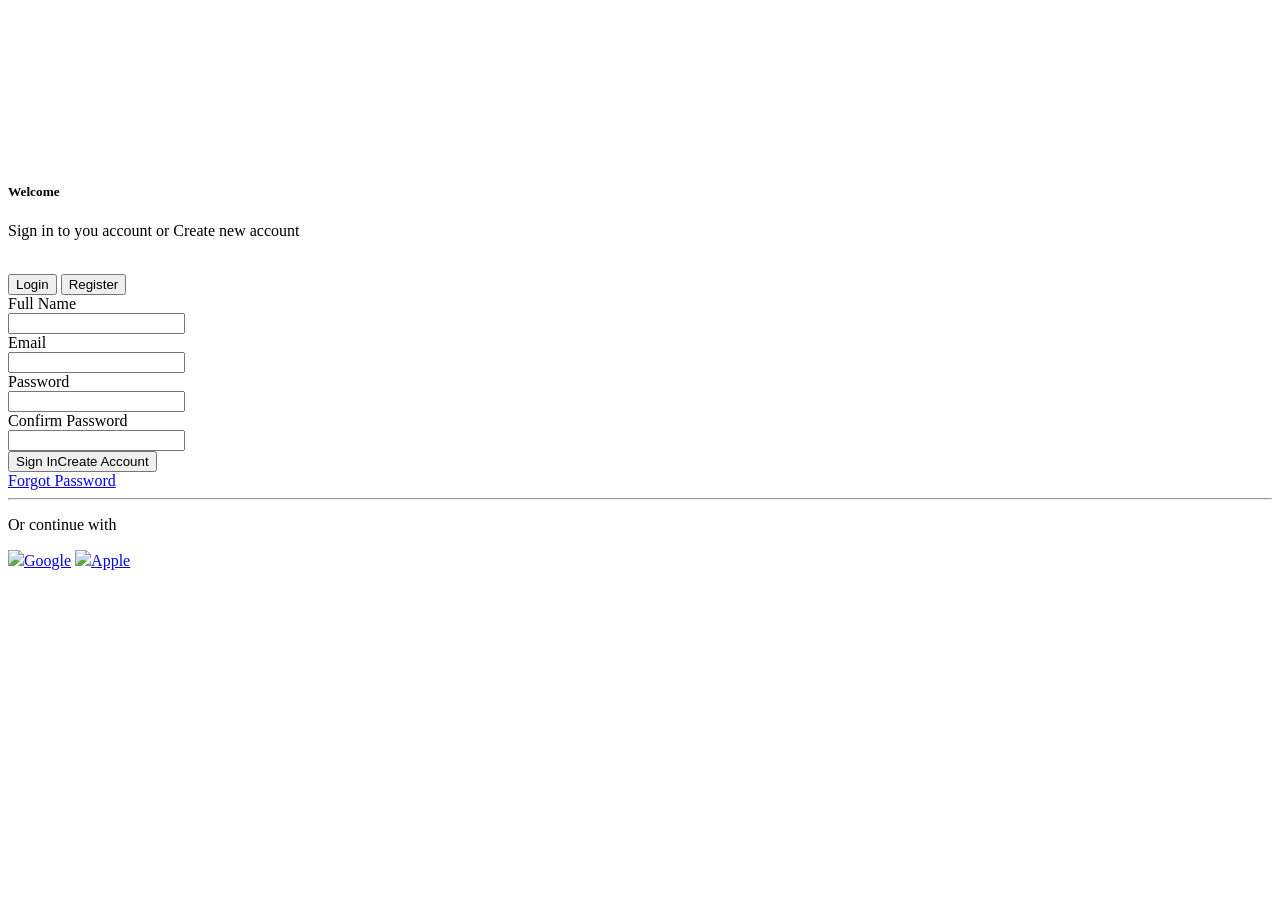
==== frontend/login.html @ 704be191 "Fix login assets casing" ====
<!DOCTYPE html>
<html>

<head>
  <meta name="charset" content="UTF-8">
  <meta name="viewport" content="width=device-width, scale=1.0">
  <title>Login</title>
  <link rel="stylesheet" href="/style.css" type="text/css">
</head>

<body>
  <video autoplay muted loop class="bg_video">
    <source src="asserts/14478075_1920_1080_30fps.mp4" type="video/mp4">
  </video>
  <div class="container">
    <div class="details">
      <h5>Welcome</h5>
      <p>Sign in to you account or Create new account</p>
    </div><br>
    <div class="button_options">
      <button>Login</button>
      <button>Register</button>
    </div>
    <div class="forem">
      <form method="post" action="#">
        <label for="username">Full Name</label><br />
        <input type="text" id="fullname" name="fullname"><br />
        <label for="mail">Email</label><br />
        <input type="email" id="mail" name="mail"><br />
        <label for="password">Password</label><br />
        <input type="password" id="pw" name="pw"><br />
        <label for="cpassword">Confirm Password</label><br />
        <input type="password" id="cpw" name="cpw"><br />
        <button type="submit">Sign In<span>Create Account</span></button>
      </form>
      <a href="#">Forgot Password</a>
      <hr>
      <p>Or continue with</p>
      <div class="login_options">
        <a href="#"><img src="https://upload.wikimedia.org/wikipedia/commons/c/c1/Google_%22G%22_logo.svg">Google</a>
        <a href="#"><img
            src="https://purepng.com/public/uploads/large/purepng.com-apple-logologobrand-logoiconslogos-251519938788qhgdl.png">Apple</a>
      </div>
    </div>
  </div>
</body>

</html>
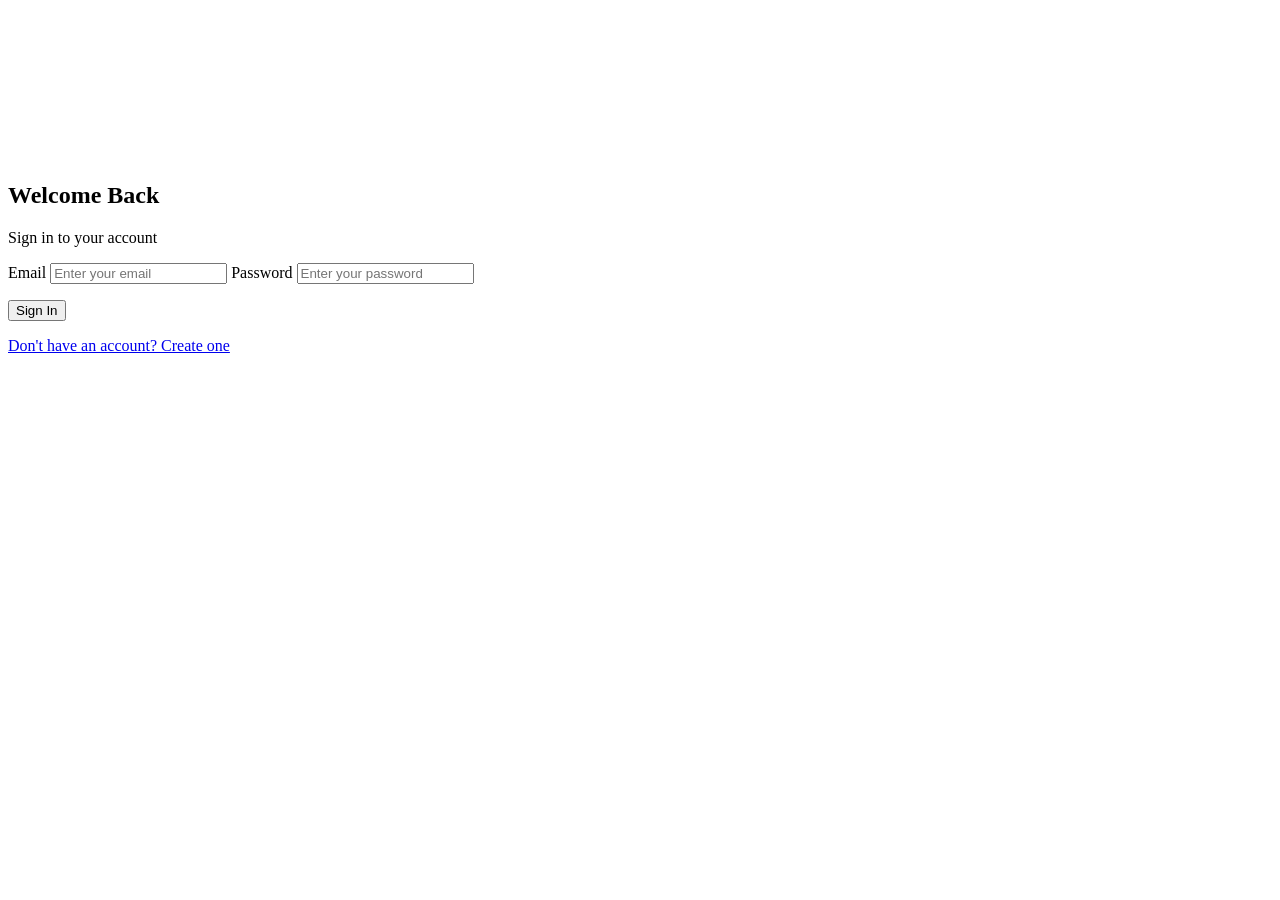
==== commit 2e72b16a: "update files" ====
--- a/frontend/login.html
+++ b/frontend/login.html
@@ -1,48 +1,80 @@
-<!DOCTYPE html>
-<html>
+<!doctype html>
+<html lang="en">
 
 <head>
-  <meta name="charset" content="UTF-8">
-  <meta name="viewport" content="width=device-width, scale=1.0">
+  <meta charset="UTF-8" />
+  <meta name="viewport" content="width=device-width, initial-scale=1.0" />
   <title>Login</title>
-  <link rel="stylesheet" href="/style.css" type="text/css">
+  <link rel="stylesheet" href="/style.css" />
 </head>
 
 <body>
-  <video autoplay muted loop class="bg_video">
-    <source src="asserts/14478075_1920_1080_30fps.mp4" type="video/mp4">
+  <video autoplay muted loop>
+    <source src="/asserts/14478075_1920_1080_30fps.mp4" type="video/mp4">
   </video>
-  <div class="container">
-    <div class="details">
-      <h5>Welcome</h5>
-      <p>Sign in to you account or Create new account</p>
-    </div><br>
-    <div class="button_options">
-      <button>Login</button>
-      <button>Register</button>
-    </div>
-    <div class="forem">
-      <form method="post" action="#">
-        <label for="username">Full Name</label><br />
-        <input type="text" id="fullname" name="fullname"><br />
-        <label for="mail">Email</label><br />
-        <input type="email" id="mail" name="mail"><br />
-        <label for="password">Password</label><br />
-        <input type="password" id="pw" name="pw"><br />
-        <label for="cpassword">Confirm Password</label><br />
-        <input type="password" id="cpw" name="cpw"><br />
-        <button type="submit">Sign In<span>Create Account</span></button>
+  <main class="auth-container">
+    <section class="auth-card">
+      <h1>Welcome Back</h1>
+      <p class="subtitle">Sign in to your account</p>
+
+      <form id="login-form" method="post" action="/login">
+        <label for="login-email">Email</label>
+        <input id="login-email" name="email" type="email" placeholder="Enter your email" required />
+
+        <label for="login-password">Password</label>
+        <input id="login-password" name="password" type="password" placeholder="Enter your password" required />
+
+        <p id="login-error" class="error-message hidden"></p>
+
+        <button type="submit" class="primary-btn">Sign In</button>
+
+        <p class="forgot-password">
+          <a href="/register">Don't have an account? Create one</a>
+        </p>
       </form>
-      <a href="#">Forgot Password</a>
-      <hr>
-      <p>Or continue with</p>
-      <div class="login_options">
-        <a href="#"><img src="https://upload.wikimedia.org/wikipedia/commons/c/c1/Google_%22G%22_logo.svg">Google</a>
-        <a href="#"><img
-            src="https://purepng.com/public/uploads/large/purepng.com-apple-logologobrand-logoiconslogos-251519938788qhgdl.png">Apple</a>
-      </div>
-    </div>
-  </div>
+    </section>
+  </main>
+  <script>
+    const form = document.getElementById('login-form');
+    const errEl = document.getElementById('login-error');
+
+    function showError(msg) {
+      errEl.textContent = msg;
+      errEl.classList.remove('hidden');
+    }
+
+    form.addEventListener('submit', async (e) => {
+      e.preventDefault();
+      const email = document.getElementById('login-email').value.trim();
+      const password = document.getElementById('login-password').value;
+
+      if (!email) { showError('Please enter your email.'); return; }
+      if (!/^[^\s@]+@[^\s@]+\.[^\s@]+$/.test(email)) { showError('Please enter a valid email.'); return; }
+      if (!password) { showError('Please enter your password.'); return; }
+
+      errEl.classList.add('hidden');
+      const submitBtn = form.querySelector('button[type="submit"]');
+      submitBtn.disabled = true;
+
+      try {
+        const res = await fetch('/login', {
+          method: 'POST',
+          headers: { 'Content-Type': 'application/json' },
+          body: JSON.stringify({ email, password })
+        });
+        const json = await res.json().catch(() => ({}));
+        if (res.ok) {
+          window.location.href = json.redirect || '/dashboard';
+        } else {
+          showError(json.error || 'Login failed. Check your credentials.');
+        }
+      } catch (err) {
+        showError('Unable to connect. Please try again later.');
+      } finally {
+        submitBtn.disabled = false;
+      }
+    });
+  </script>
 </body>
 
 </html>
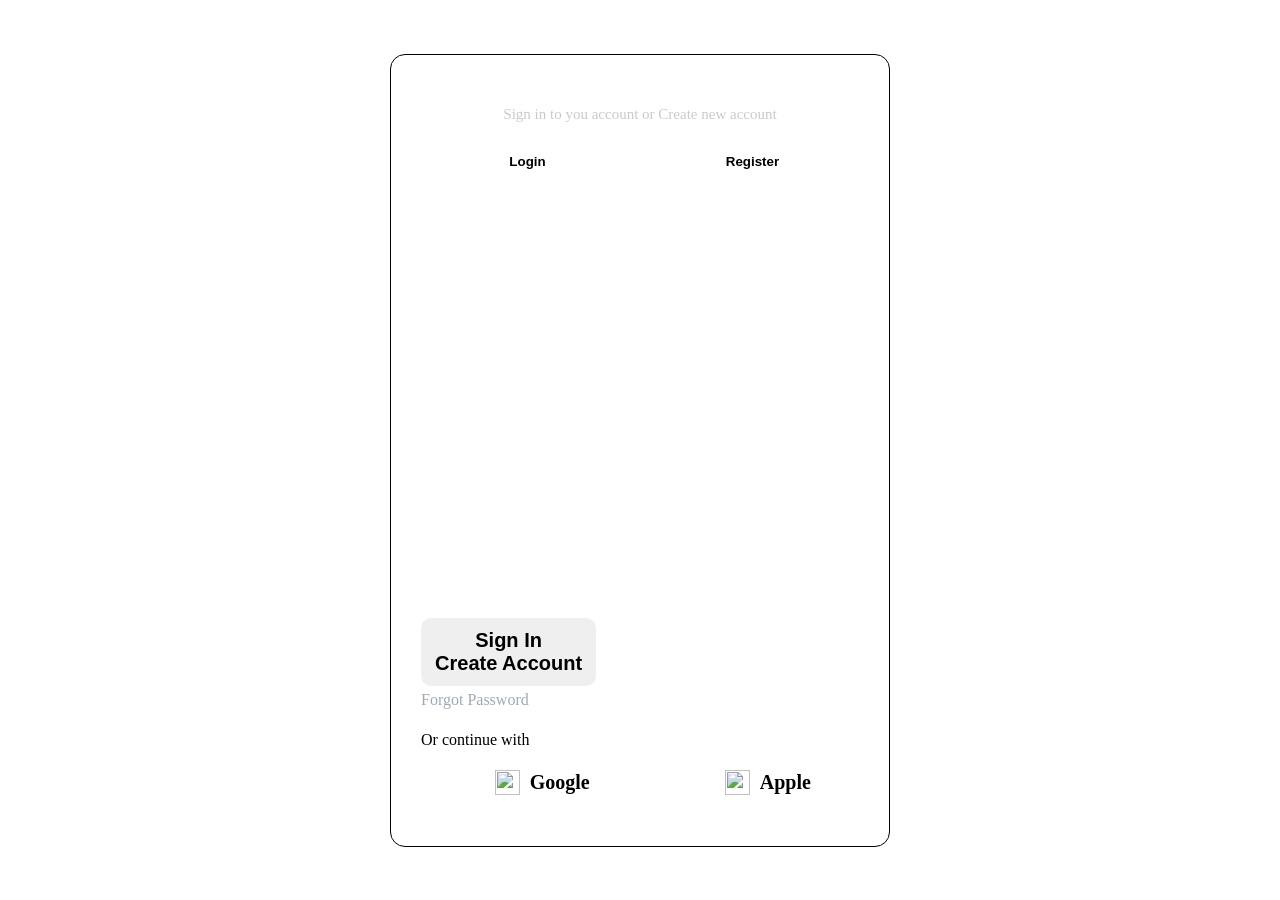
==== commit b60266b4: "update files" ====
--- a/frontend/login.html
+++ b/frontend/login.html
@@ -1,80 +1,48 @@
-<!doctype html>
-<html lang="en">
+<!DOCTYPE html>
+<html>
 
 <head>
-  <meta charset="UTF-8" />
-  <meta name="viewport" content="width=device-width, initial-scale=1.0" />
+  <meta name="charset" content="UTF-8">
+  <meta name="viewport" content="width=device-width, scale=1.0">
   <title>Login</title>
-  <link rel="stylesheet" href="/style.css" />
+  <link rel="stylesheet" href="Style.css" type="text/css">
 </head>
 
 <body>
-  <video autoplay muted loop>
-    <source src="/asserts/14478075_1920_1080_30fps.mp4" type="video/mp4">
+  <video autoplay muted loop class="bg_video">
+    <source src="asserts/14478075_1920_1080_30fps.mp4" type="video/mp4">
   </video>
-  <main class="auth-container">
-    <section class="auth-card">
-      <h1>Welcome Back</h1>
-      <p class="subtitle">Sign in to your account</p>
-
-      <form id="login-form" method="post" action="/login">
-        <label for="login-email">Email</label>
-        <input id="login-email" name="email" type="email" placeholder="Enter your email" required />
-
-        <label for="login-password">Password</label>
-        <input id="login-password" name="password" type="password" placeholder="Enter your password" required />
-
-        <p id="login-error" class="error-message hidden"></p>
-
-        <button type="submit" class="primary-btn">Sign In</button>
-
-        <p class="forgot-password">
-          <a href="/register">Don't have an account? Create one</a>
-        </p>
+  <div class="container">
+    <div class="details">
+      <h5>Welcome</h5>
+      <p>Sign in to you account or Create new account</p>
+    </div><br>
+    <div class="button_options">
+      <button>Login</button>
+      <button>Register</button>
+    </div>
+    <div class="forem">
+      <form method="post" action="#">
+        <label for="username">Full Name</label><br />
+        <input type="text" id="fullname" name="fullname"><br />
+        <label for="mail">Email</label><br />
+        <input type="email" id="mail" name="mail"><br />
+        <label for="password">Password</label><br />
+        <input type="password" id="pw" name="pw"><br />
+        <label for="cpassword">Confirm Password</label><br />
+        <input type="password" id="cpw" name="cpw"><br />
+        <button type="submit">Sign In<span>Create Account</span></button>
       </form>
-    </section>
-  </main>
-  <script>
-    const form = document.getElementById('login-form');
-    const errEl = document.getElementById('login-error');
-
-    function showError(msg) {
-      errEl.textContent = msg;
-      errEl.classList.remove('hidden');
-    }
-
-    form.addEventListener('submit', async (e) => {
-      e.preventDefault();
-      const email = document.getElementById('login-email').value.trim();
-      const password = document.getElementById('login-password').value;
-
-      if (!email) { showError('Please enter your email.'); return; }
-      if (!/^[^\s@]+@[^\s@]+\.[^\s@]+$/.test(email)) { showError('Please enter a valid email.'); return; }
-      if (!password) { showError('Please enter your password.'); return; }
-
-      errEl.classList.add('hidden');
-      const submitBtn = form.querySelector('button[type="submit"]');
-      submitBtn.disabled = true;
-
-      try {
-        const res = await fetch('/login', {
-          method: 'POST',
-          headers: { 'Content-Type': 'application/json' },
-          body: JSON.stringify({ email, password })
-        });
-        const json = await res.json().catch(() => ({}));
-        if (res.ok) {
-          window.location.href = json.redirect || '/dashboard';
-        } else {
-          showError(json.error || 'Login failed. Check your credentials.');
-        }
-      } catch (err) {
-        showError('Unable to connect. Please try again later.');
-      } finally {
-        submitBtn.disabled = false;
-      }
-    });
-  </script>
+      <a href="#">Forgot Password</a>
+      <hr>
+      <p>Or continue with</p>
+      <div class="login_options">
+        <a href="#"><img src="https://upload.wikimedia.org/wikipedia/commons/c/c1/Google_%22G%22_logo.svg">Google</a>
+        <a href="#"><img
+            src="https://purepng.com/public/uploads/large/purepng.com-apple-logologobrand-logoiconslogos-251519938788qhgdl.png">Apple</a>
+      </div>
+    </div>
+  </div>
 </body>
 
-</html>
+</html>
--- a/frontend/Style.css
+++ b/frontend/Style.css
@@ -0,0 +1,191 @@
+* {
+    padding: 0;
+    margin: 0;
+    box-sizing: border-box;
+}
+
+body {
+    display: flex;
+    justify-content: center;
+    align-items: center;
+    min-height: 100vh;
+}
+
+.bg_video {
+    position: fixed;
+    top: 0;
+    left: 0;
+    width: 100%;
+    height: 100%;
+    object-fit: cover;
+    z-index: -2;
+}
+
+.container {
+    display: block;
+    width: 100%;
+    max-width: 500px;
+    padding: 20px;
+    border: 1px solid #000000;
+    border-radius: 15px;
+    background-color: rgba(255, 255, 255, 0.15);
+    backdrop-filter: blur(20px);
+}
+
+.container * {
+    display: block;
+}
+
+.details {
+    text-align: center;
+}
+
+.details h5 {
+    font-size: 25px;
+    color: #ffffff;
+}
+
+.details p {
+    font-size: 15px;
+    padding: 3px 0;
+    color: #cacaca;
+}
+
+.button_options {
+    display: flex;
+    justify-content: center;
+    padding: 3px;
+    border: 1px solid transparent;
+    border-radius: 20px;
+    background-color: rgba(255, 255, 255, 0.50);
+}
+
+.button_options button {
+    padding: 5px 20px;
+    background-color: #ffffff;
+    border: 1px solid transparent;
+    border-radius: 20px;
+    width: 100%;
+    font-weight: bold;
+}
+
+.forem {
+    padding: 10px;
+}
+
+.forem label {
+    font-size: 20px;
+    padding: 0px;
+    color: #ffffff;
+}
+
+.forem input {
+    width: 100%;
+    padding: 10px;
+    margin: 5px 0;
+    border: 1px solid transparent;
+    border-radius: 10px;
+}
+
+.forem input:focus {
+    outline: none;
+}
+
+.forem button {
+    width: 40%;
+    padding: 10px;
+    margin: 5px 0;
+    border: 1px solid transparent;
+    border-radius: 10px;
+    font-size: 20px;
+    font-weight: bold;
+    color: #000000;
+    cursor: pointer;
+    transition: all 0.3s ease;
+
+}
+
+.forem button:hover {
+    background-color: #000000;
+    color: #ffffff;
+}
+
+.forem button span {
+    font-size: 20px;
+    font-weight: bold;
+    color: #000000;
+}
+
+.forem a {
+    font-size: 16px;
+    padding: 0px;
+    color: #a0a9b3;
+    text-decoration: none;
+    align-items: center;
+    justify-content: center;
+}
+
+.forem hr {
+    border: 1.5px solid #ffffff;
+    margin: 10px 0;
+}
+
+.login_options {
+    display: flex;
+    justify-content: center;
+    padding: 3px;
+    border: 1px solid transparent;
+    border-radius: 20px;
+}
+
+.login_options a {
+    font-size: 20px;
+    padding: 0px;
+    color: #ffffff;
+    text-decoration: none;
+    align-items: center;
+    justify-content: center;
+}
+
+.login_options {
+    display: flex;
+    justify-content: center;
+    gap: 15px;
+    background-color: transparent;
+    padding: 10px 0;
+}
+
+.login_options a {
+    display: flex;
+    align-items: center;
+    justify-content: center;
+    text-align: center;
+    background-color: #ffffff;
+    color: #000000;
+    padding: 10px 20px;
+    border-radius: 30px;
+    text-decoration: none;
+    font-weight: bold;
+    width: 100%;
+    transition: transform 0.2s ease;
+}
+
+.login_options a img {
+    width: 25px;
+    height: 25px;
+    margin: 0 10px 0 0;
+}
+
+.login_options a:hover {
+    transform: scale(1.02);
+}
+
+.login_options a::before {
+    content: "";
+    width: 20px;
+    height: 20px;
+    margin-right: 10px;
+    background-size: contain;
+    background-repeat: no-repeat;
+    background-position: center;
+}
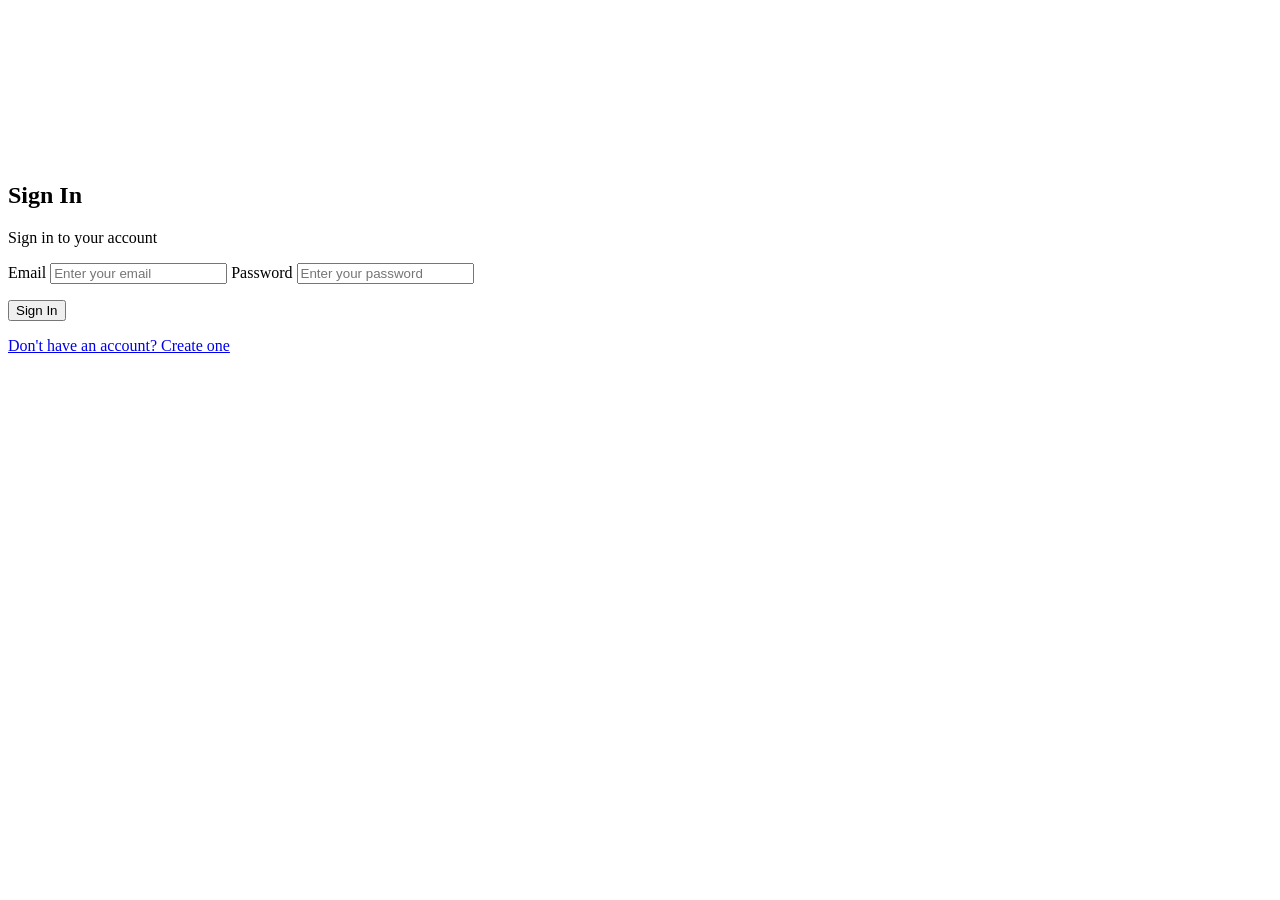
==== commit d8be115e: "Bug Fixing" ====
--- a/frontend/login.html
+++ b/frontend/login.html
@@ -1,48 +1,81 @@
 <!DOCTYPE html>
-<html>
+<html lang="en">
 
 <head>
-  <meta name="charset" content="UTF-8">
-  <meta name="viewport" content="width=device-width, scale=1.0">
+  <meta charset="UTF-8" />
+  <meta name="viewport" content="width=device-width, initial-scale=1.0" />
   <title>Login</title>
-  <link rel="stylesheet" href="Style.css" type="text/css">
+  <link rel="stylesheet" href="/style.css" />
 </head>
 
 <body>
-  <video autoplay muted loop class="bg_video">
-    <source src="asserts/14478075_1920_1080_30fps.mp4" type="video/mp4">
+  <video autoplay muted loop>
+    <source src="/asserts/14478075_1920_1080_30fps.mp4" type="video/mp4" />
   </video>
-  <div class="container">
-    <div class="details">
-      <h5>Welcome</h5>
-      <p>Sign in to you account or Create new account</p>
-    </div><br>
-    <div class="button_options">
-      <button>Login</button>
-      <button>Register</button>
-    </div>
-    <div class="forem">
-      <form method="post" action="#">
-        <label for="username">Full Name</label><br />
-        <input type="text" id="fullname" name="fullname"><br />
-        <label for="mail">Email</label><br />
-        <input type="email" id="mail" name="mail"><br />
-        <label for="password">Password</label><br />
-        <input type="password" id="pw" name="pw"><br />
-        <label for="cpassword">Confirm Password</label><br />
-        <input type="password" id="cpw" name="cpw"><br />
-        <button type="submit">Sign In<span>Create Account</span></button>
+  <main class="auth-container">
+    <section class="auth-card">
+      <h1>Sign In</h1>
+      <p class="subtitle">Sign in to your account</p>
+
+      <form id="login-form">
+        <label for="login-email">Email</label>
+        <input id="login-email" type="email" placeholder="Enter your email" required />
+
+        <label for="login-password">Password</label>
+        <input id="login-password" type="password" placeholder="Enter your password" required />
+
+        <p id="login-error" class="error-message hidden"></p>
+
+        <button type="submit" class="primary-btn">Sign In</button>
+
+        <p class="forgot-password">
+          <a href="/register">Don't have an account? Create one</a>
+        </p>
       </form>
-      <a href="#">Forgot Password</a>
-      <hr>
-      <p>Or continue with</p>
-      <div class="login_options">
-        <a href="#"><img src="https://upload.wikimedia.org/wikipedia/commons/c/c1/Google_%22G%22_logo.svg">Google</a>
-        <a href="#"><img
-            src="https://purepng.com/public/uploads/large/purepng.com-apple-logologobrand-logoiconslogos-251519938788qhgdl.png">Apple</a>
-      </div>
-    </div>
-  </div>
+    </section>
+  </main>
+  <script>
+    const form = document.getElementById('login-form');
+    const errEl = document.getElementById('login-error');
+
+    function showError(msg) {
+      errEl.textContent = msg;
+      errEl.classList.remove('hidden');
+    }
+
+    form.addEventListener('submit', async (e) => {
+      e.preventDefault();
+      const email = document.getElementById('login-email').value.trim();
+      const password = document.getElementById('login-password').value;
+
+      if (!email) { showError('Please enter your email.'); return; }
+      if (!/^[^\s@]+@[^\s@]+\.[^\s@]+$/.test(email)) { showError('Please enter a valid email.'); return; }
+      if (!password) { showError('Please enter your password.'); return; }
+
+      errEl.classList.add('hidden');
+      const submitBtn = form.querySelector('button[type="submit"]');
+      submitBtn.disabled = true;
+
+      try {
+        const res = await fetch('/login', {
+          method: 'POST',
+          headers: { 'Content-Type': 'application/json' },
+          body: JSON.stringify({ email, password })
+        });
+        const json = await res.json().catch(() => ({}));
+        if (res.ok && json.token) {
+          localStorage.setItem('token', json.token);
+          window.location.href = '/';
+        } else {
+          showError(json.error || 'Sign in failed.');
+        }
+      } catch (err) {
+        showError('Unable to connect. Please try again later.');
+      } finally {
+        submitBtn.disabled = false;
+      }
+    });
+  </script>
 </body>
 
-</html>+</html>
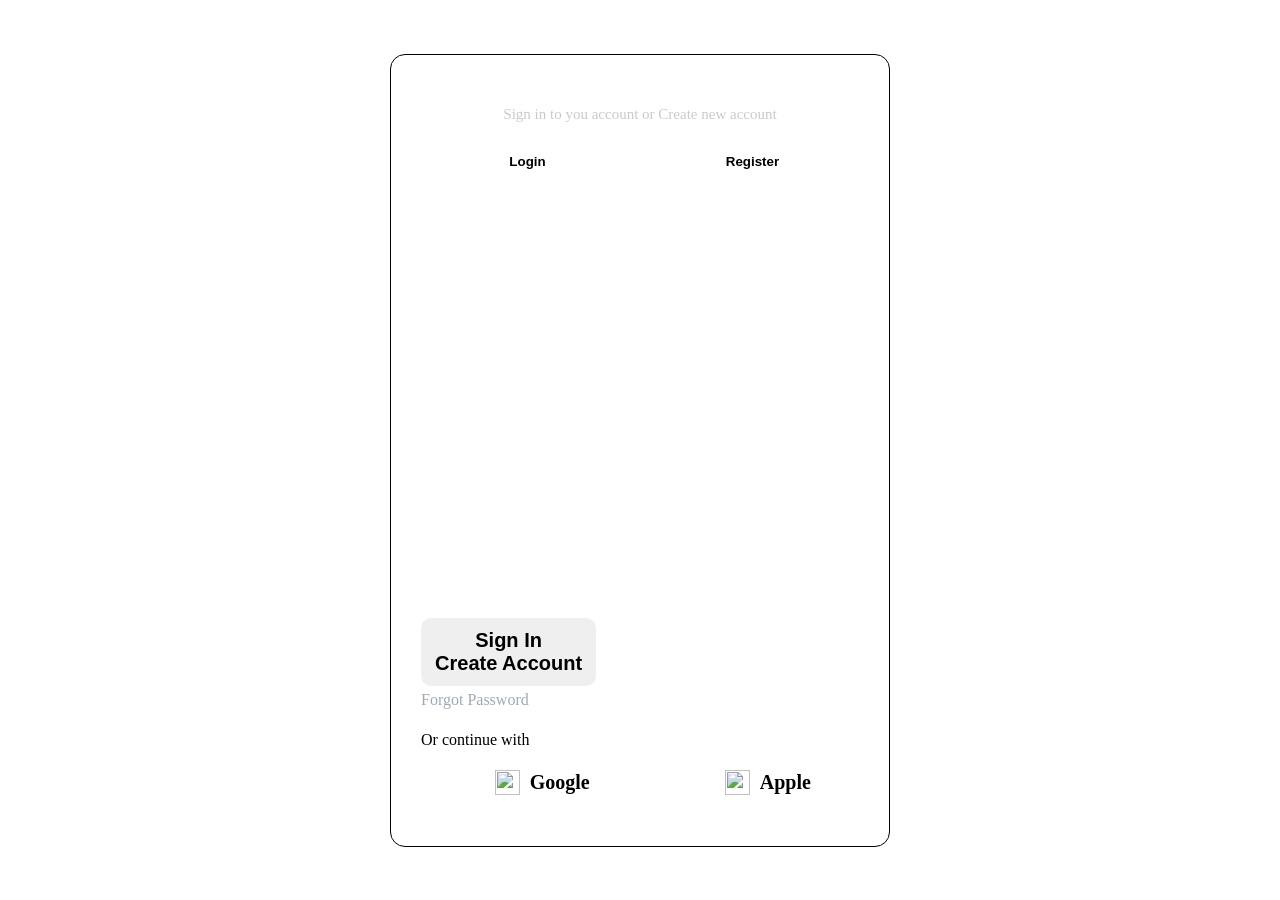
==== commit b52b427d: "update files" ====
--- a/frontend/login.html
+++ b/frontend/login.html
@@ -1,81 +1,48 @@
 <!DOCTYPE html>
-<html lang="en">
+<html>
 
 <head>
-  <meta charset="UTF-8" />
-  <meta name="viewport" content="width=device-width, initial-scale=1.0" />
+  <meta name="charset" content="UTF-8">
+  <meta name="viewport" content="width=device-width, scale=1.0">
   <title>Login</title>
-  <link rel="stylesheet" href="/style.css" />
+  <link rel="stylesheet" href="Style.css" type="text/css">
 </head>
 
 <body>
-  <video autoplay muted loop>
-    <source src="/asserts/14478075_1920_1080_30fps.mp4" type="video/mp4" />
+  <video autoplay muted loop class="bg_video">
+    <source src="asserts/14478075_1920_1080_30fps.mp4" type="video/mp4">
   </video>
-  <main class="auth-container">
-    <section class="auth-card">
-      <h1>Sign In</h1>
-      <p class="subtitle">Sign in to your account</p>
-
-      <form id="login-form">
-        <label for="login-email">Email</label>
-        <input id="login-email" type="email" placeholder="Enter your email" required />
-
-        <label for="login-password">Password</label>
-        <input id="login-password" type="password" placeholder="Enter your password" required />
-
-        <p id="login-error" class="error-message hidden"></p>
-
-        <button type="submit" class="primary-btn">Sign In</button>
-
-        <p class="forgot-password">
-          <a href="/register">Don't have an account? Create one</a>
-        </p>
+  <div class="container">
+    <div class="details">
+      <h5>Welcome</h5>
+      <p>Sign in to you account or Create new account</p>
+    </div><br>
+    <div class="button_options">
+      <button>Login</button>
+      <button>Register</button>
+    </div>
+    <div class="forem">
+      <form method="post" action="#">
+        <label for="username">Full Name</label><br />
+        <input type="text" id="fullname" name="fullname"><br />
+        <label for="mail">Email</label><br />
+        <input type="email" id="mail" name="mail"><br />
+        <label for="password">Password</label><br />
+        <input type="password" id="pw" name="pw"><br />
+        <label for="cpassword">Confirm Password</label><br />
+        <input type="password" id="cpw" name="cpw"><br />
+        <button type="submit">Sign In<span>Create Account</span></button>
       </form>
-    </section>
-  </main>
-  <script>
-    const form = document.getElementById('login-form');
-    const errEl = document.getElementById('login-error');
-
-    function showError(msg) {
-      errEl.textContent = msg;
-      errEl.classList.remove('hidden');
-    }
-
-    form.addEventListener('submit', async (e) => {
-      e.preventDefault();
-      const email = document.getElementById('login-email').value.trim();
-      const password = document.getElementById('login-password').value;
-
-      if (!email) { showError('Please enter your email.'); return; }
-      if (!/^[^\s@]+@[^\s@]+\.[^\s@]+$/.test(email)) { showError('Please enter a valid email.'); return; }
-      if (!password) { showError('Please enter your password.'); return; }
-
-      errEl.classList.add('hidden');
-      const submitBtn = form.querySelector('button[type="submit"]');
-      submitBtn.disabled = true;
-
-      try {
-        const res = await fetch('/login', {
-          method: 'POST',
-          headers: { 'Content-Type': 'application/json' },
-          body: JSON.stringify({ email, password })
-        });
-        const json = await res.json().catch(() => ({}));
-        if (res.ok && json.token) {
-          localStorage.setItem('token', json.token);
-          window.location.href = '/';
-        } else {
-          showError(json.error || 'Sign in failed.');
-        }
-      } catch (err) {
-        showError('Unable to connect. Please try again later.');
-      } finally {
-        submitBtn.disabled = false;
-      }
-    });
-  </script>
+      <a href="#">Forgot Password</a>
+      <hr>
+      <p>Or continue with</p>
+      <div class="login_options">
+        <a href="#"><img src="https://upload.wikimedia.org/wikipedia/commons/c/c1/Google_%22G%22_logo.svg">Google</a>
+        <a href="#"><img
+            src="https://purepng.com/public/uploads/large/purepng.com-apple-logologobrand-logoiconslogos-251519938788qhgdl.png">Apple</a>
+      </div>
+    </div>
+  </div>
 </body>
 
-</html>
+</html>
--- a/frontend/Style.css
+++ b/frontend/Style.css
@@ -0,0 +1,191 @@
+* {
+    padding: 0;
+    margin: 0;
+    box-sizing: border-box;
+}
+
+body {
+    display: flex;
+    justify-content: center;
+    align-items: center;
+    min-height: 100vh;
+}
+
+.bg_video {
+    position: fixed;
+    top: 0;
+    left: 0;
+    width: 100%;
+    height: 100%;
+    object-fit: cover;
+    z-index: -2;
+}
+
+.container {
+    display: block;
+    width: 100%;
+    max-width: 500px;
+    padding: 20px;
+    border: 1px solid #000000;
+    border-radius: 15px;
+    background-color: rgba(255, 255, 255, 0.15);
+    backdrop-filter: blur(20px);
+}
+
+.container * {
+    display: block;
+}
+
+.details {
+    text-align: center;
+}
+
+.details h5 {
+    font-size: 25px;
+    color: #ffffff;
+}
+
+.details p {
+    font-size: 15px;
+    padding: 3px 0;
+    color: #cacaca;
+}
+
+.button_options {
+    display: flex;
+    justify-content: center;
+    padding: 3px;
+    border: 1px solid transparent;
+    border-radius: 20px;
+    background-color: rgba(255, 255, 255, 0.50);
+}
+
+.button_options button {
+    padding: 5px 20px;
+    background-color: #ffffff;
+    border: 1px solid transparent;
+    border-radius: 20px;
+    width: 100%;
+    font-weight: bold;
+}
+
+.forem {
+    padding: 10px;
+}
+
+.forem label {
+    font-size: 20px;
+    padding: 0px;
+    color: #ffffff;
+}
+
+.forem input {
+    width: 100%;
+    padding: 10px;
+    margin: 5px 0;
+    border: 1px solid transparent;
+    border-radius: 10px;
+}
+
+.forem input:focus {
+    outline: none;
+}
+
+.forem button {
+    width: 40%;
+    padding: 10px;
+    margin: 5px 0;
+    border: 1px solid transparent;
+    border-radius: 10px;
+    font-size: 20px;
+    font-weight: bold;
+    color: #000000;
+    cursor: pointer;
+    transition: all 0.3s ease;
+
+}
+
+.forem button:hover {
+    background-color: #000000;
+    color: #ffffff;
+}
+
+.forem button span {
+    font-size: 20px;
+    font-weight: bold;
+    color: #000000;
+}
+
+.forem a {
+    font-size: 16px;
+    padding: 0px;
+    color: #a0a9b3;
+    text-decoration: none;
+    align-items: center;
+    justify-content: center;
+}
+
+.forem hr {
+    border: 1.5px solid #ffffff;
+    margin: 10px 0;
+}
+
+.login_options {
+    display: flex;
+    justify-content: center;
+    padding: 3px;
+    border: 1px solid transparent;
+    border-radius: 20px;
+}
+
+.login_options a {
+    font-size: 20px;
+    padding: 0px;
+    color: #ffffff;
+    text-decoration: none;
+    align-items: center;
+    justify-content: center;
+}
+
+.login_options {
+    display: flex;
+    justify-content: center;
+    gap: 15px;
+    background-color: transparent;
+    padding: 10px 0;
+}
+
+.login_options a {
+    display: flex;
+    align-items: center;
+    justify-content: center;
+    text-align: center;
+    background-color: #ffffff;
+    color: #000000;
+    padding: 10px 20px;
+    border-radius: 30px;
+    text-decoration: none;
+    font-weight: bold;
+    width: 100%;
+    transition: transform 0.2s ease;
+}
+
+.login_options a img {
+    width: 25px;
+    height: 25px;
+    margin: 0 10px 0 0;
+}
+
+.login_options a:hover {
+    transform: scale(1.02);
+}
+
+.login_options a::before {
+    content: "";
+    width: 20px;
+    height: 20px;
+    margin-right: 10px;
+    background-size: contain;
+    background-repeat: no-repeat;
+    background-position: center;
+}
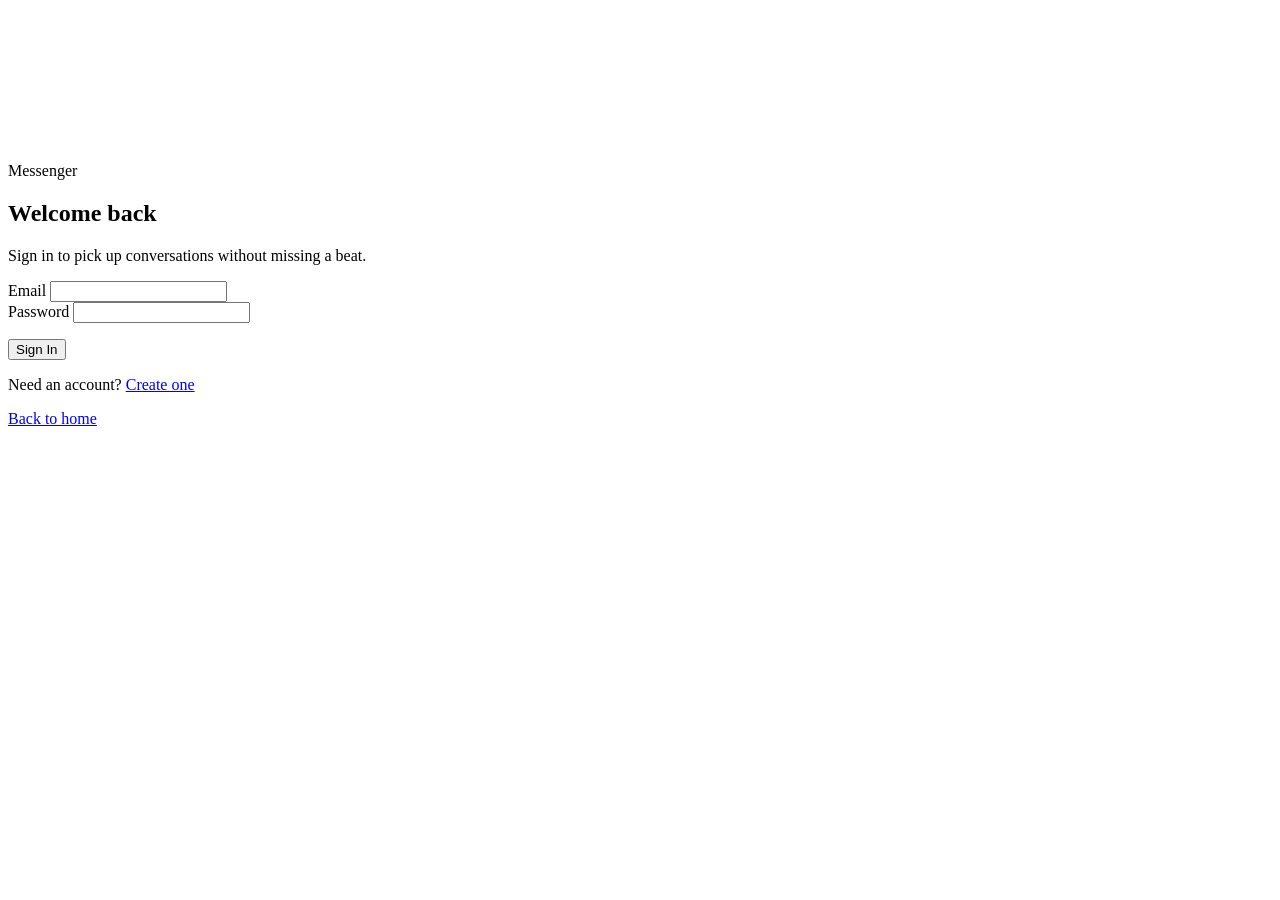
==== commit a8636897: "Fix backend routing and UI issues" ====
--- a/frontend/login.html
+++ b/frontend/login.html
@@ -1,48 +1,88 @@
-<!DOCTYPE html>
-<html>
+<!doctype html>
+<html lang="en">
 
 <head>
-  <meta name="charset" content="UTF-8">
-  <meta name="viewport" content="width=device-width, scale=1.0">
-  <title>Login</title>
-  <link rel="stylesheet" href="Style.css" type="text/css">
+  <meta charset="UTF-8" />
+  <meta name="viewport" content="width=device-width, initial-scale=1.0" />
+  <title>Login | Messenger</title>
+  <link rel="stylesheet" href="/style.css" />
 </head>
 
 <body>
-  <video autoplay muted loop class="bg_video">
-    <source src="asserts/14478075_1920_1080_30fps.mp4" type="video/mp4">
+  <video autoplay muted loop class="bg-video">
+    <source src="/asserts/14478075_1920_1080_30fps.mp4" type="video/mp4">
   </video>
-  <div class="container">
-    <div class="details">
-      <h5>Welcome</h5>
-      <p>Sign in to you account or Create new account</p>
-    </div><br>
-    <div class="button_options">
-      <button>Login</button>
-      <button>Register</button>
-    </div>
-    <div class="forem">
-      <form method="post" action="#">
-        <label for="username">Full Name</label><br />
-        <input type="text" id="fullname" name="fullname"><br />
-        <label for="mail">Email</label><br />
-        <input type="email" id="mail" name="mail"><br />
-        <label for="password">Password</label><br />
-        <input type="password" id="pw" name="pw"><br />
-        <label for="cpassword">Confirm Password</label><br />
-        <input type="password" id="cpw" name="cpw"><br />
-        <button type="submit">Sign In<span>Create Account</span></button>
+
+  <main class="auth-container">
+    <section class="auth-card">
+      <span class="eyebrow">Messenger</span>
+      <h1>Welcome back</h1>
+      <p class="subtitle">Sign in to pick up conversations without missing a beat.</p>
+
+      <form id="login-form">
+        <div>
+          <label for="login-email">Email</label>
+          <input id="login-email" type="email" autocomplete="email" required />
+        </div>
+
+        <div>
+          <label for="login-password">Password</label>
+          <input id="login-password" type="password" autocomplete="current-password" required />
+        </div>
+
+        <p id="login-error" class="error-message hidden"></p>
+
+        <button type="submit" class="primary-btn">Sign In</button>
       </form>
-      <a href="#">Forgot Password</a>
-      <hr>
-      <p>Or continue with</p>
-      <div class="login_options">
-        <a href="#"><img src="https://upload.wikimedia.org/wikipedia/commons/c/c1/Google_%22G%22_logo.svg">Google</a>
-        <a href="#"><img
-            src="https://purepng.com/public/uploads/large/purepng.com-apple-logologobrand-logoiconslogos-251519938788qhgdl.png">Apple</a>
-      </div>
-    </div>
-  </div>
+
+      <p class="muted-action">Need an account? <a href="/register">Create one</a></p>
+      <p class="muted-action"><a href="/">Back to home</a></p>
+    </section>
+  </main>
+
+  <script>
+    const form = document.getElementById('login-form');
+    const errEl = document.getElementById('login-error');
+    const btn = form.querySelector('button');
+
+    function showError(msg) {
+      errEl.textContent = msg;
+      errEl.classList.remove('hidden');
+    }
+
+    form.addEventListener('submit', async (e) => {
+      e.preventDefault();
+      errEl.classList.add('hidden');
+      btn.disabled = true;
+      btn.textContent = 'Signing in...';
+
+      const email = document.getElementById('login-email').value.trim();
+      const password = document.getElementById('login-password').value;
+
+      try {
+        const res = await fetch('/login', {
+          method: 'POST',
+          headers: { 'Content-Type': 'application/json' },
+          body: JSON.stringify({ email, password })
+        });
+        const data = await res.json().catch(() => ({}));
+
+        if (!res.ok) {
+          showError(data.error || 'Unable to sign in. Check your details and try again.');
+        } else {
+          localStorage.setItem('token', data.token);
+          localStorage.setItem('username', data.username || '');
+          localStorage.setItem('email', data.email || email);
+          window.location.href = '/';
+        }
+      } catch (err) {
+        showError('Cannot reach the server right now. Please try again.');
+      } finally {
+        btn.disabled = false;
+        btn.textContent = 'Sign In';
+      }
+    });
+  </script>
 </body>
 
-</html>+</html>
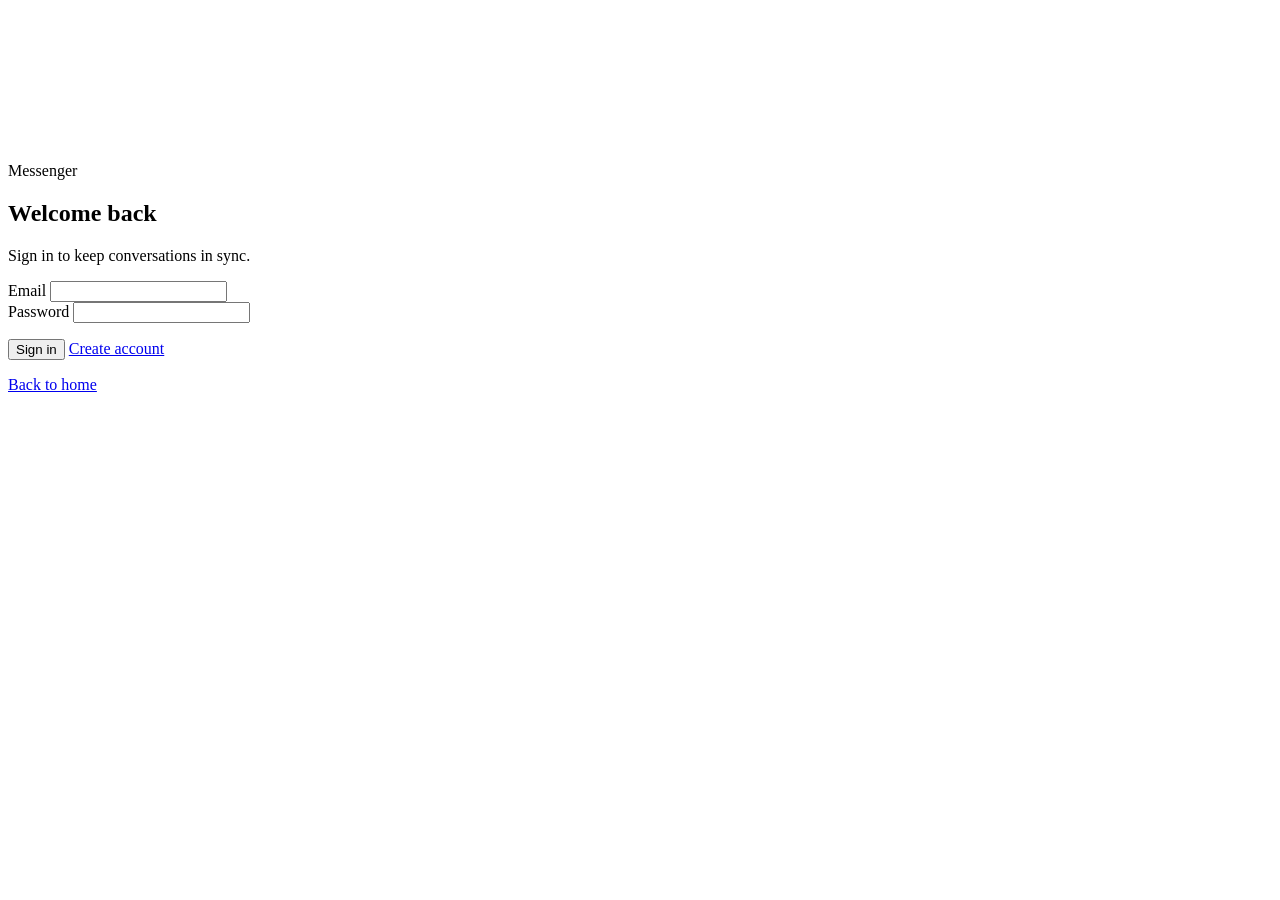
==== commit f5a3a5ae: "Rebuild and change whole code base" ====
--- a/frontend/login.html
+++ b/frontend/login.html
@@ -4,7 +4,7 @@
 <head>
   <meta charset="UTF-8" />
   <meta name="viewport" content="width=device-width, initial-scale=1.0" />
-  <title>Login | Messenger</title>
+  <title>Sign in | Messenger</title>
   <link rel="stylesheet" href="/style.css" />
 </head>
 
@@ -17,47 +17,52 @@
     <section class="auth-card">
       <span class="eyebrow">Messenger</span>
       <h1>Welcome back</h1>
-      <p class="subtitle">Sign in to pick up conversations without missing a beat.</p>
+      <p class="subtitle">Sign in to keep conversations in sync.</p>
 
-      <form id="login-form">
+      <form id="login-form" novalidate>
         <div>
           <label for="login-email">Email</label>
-          <input id="login-email" type="email" autocomplete="email" required />
+          <input id="login-email" type="email" name="email" autocomplete="email" required />
         </div>
-
         <div>
           <label for="login-password">Password</label>
-          <input id="login-password" type="password" autocomplete="current-password" required />
+          <input id="login-password" type="password" name="password" autocomplete="current-password" required />
         </div>
-
         <p id="login-error" class="error-message hidden"></p>
-
-        <button type="submit" class="primary-btn">Sign In</button>
+        <div class="form-actions">
+          <button type="submit" class="primary-btn">Sign in</button>
+          <a class="secondary-btn" href="/register">Create account</a>
+        </div>
       </form>
 
-      <p class="muted-action">Need an account? <a href="/register">Create one</a></p>
       <p class="muted-action"><a href="/">Back to home</a></p>
     </section>
   </main>
 
   <script>
     const form = document.getElementById('login-form');
-    const errEl = document.getElementById('login-error');
-    const btn = form.querySelector('button');
+    const errorEl = document.getElementById('login-error');
+    const submitBtn = form.querySelector('button');
 
     function showError(msg) {
-      errEl.textContent = msg;
-      errEl.classList.remove('hidden');
+      errorEl.textContent = msg;
+      errorEl.classList.remove('hidden');
     }
 
     form.addEventListener('submit', async (e) => {
       e.preventDefault();
-      errEl.classList.add('hidden');
-      btn.disabled = true;
-      btn.textContent = 'Signing in...';
+      errorEl.classList.add('hidden');
 
       const email = document.getElementById('login-email').value.trim();
       const password = document.getElementById('login-password').value;
+
+      if (!email || !password) {
+        showError('Email and password are required.');
+        return;
+      }
+
+      submitBtn.disabled = true;
+      submitBtn.textContent = 'Signing in...';
 
       try {
         const res = await fetch('/login', {
@@ -65,10 +70,10 @@
           headers: { 'Content-Type': 'application/json' },
           body: JSON.stringify({ email, password })
         });
+
         const data = await res.json().catch(() => ({}));
-
-        if (!res.ok) {
-          showError(data.error || 'Unable to sign in. Check your details and try again.');
+        if (!res.ok || data.error) {
+          showError(data.error || 'Unable to sign in.');
         } else {
           localStorage.setItem('token', data.token);
           localStorage.setItem('username', data.username || '');
@@ -76,10 +81,10 @@
           window.location.href = '/';
         }
       } catch (err) {
-        showError('Cannot reach the server right now. Please try again.');
+        showError('Cannot reach the server right now.');
       } finally {
-        btn.disabled = false;
-        btn.textContent = 'Sign In';
+        submitBtn.disabled = false;
+        submitBtn.textContent = 'Sign in';
       }
     });
   </script>
